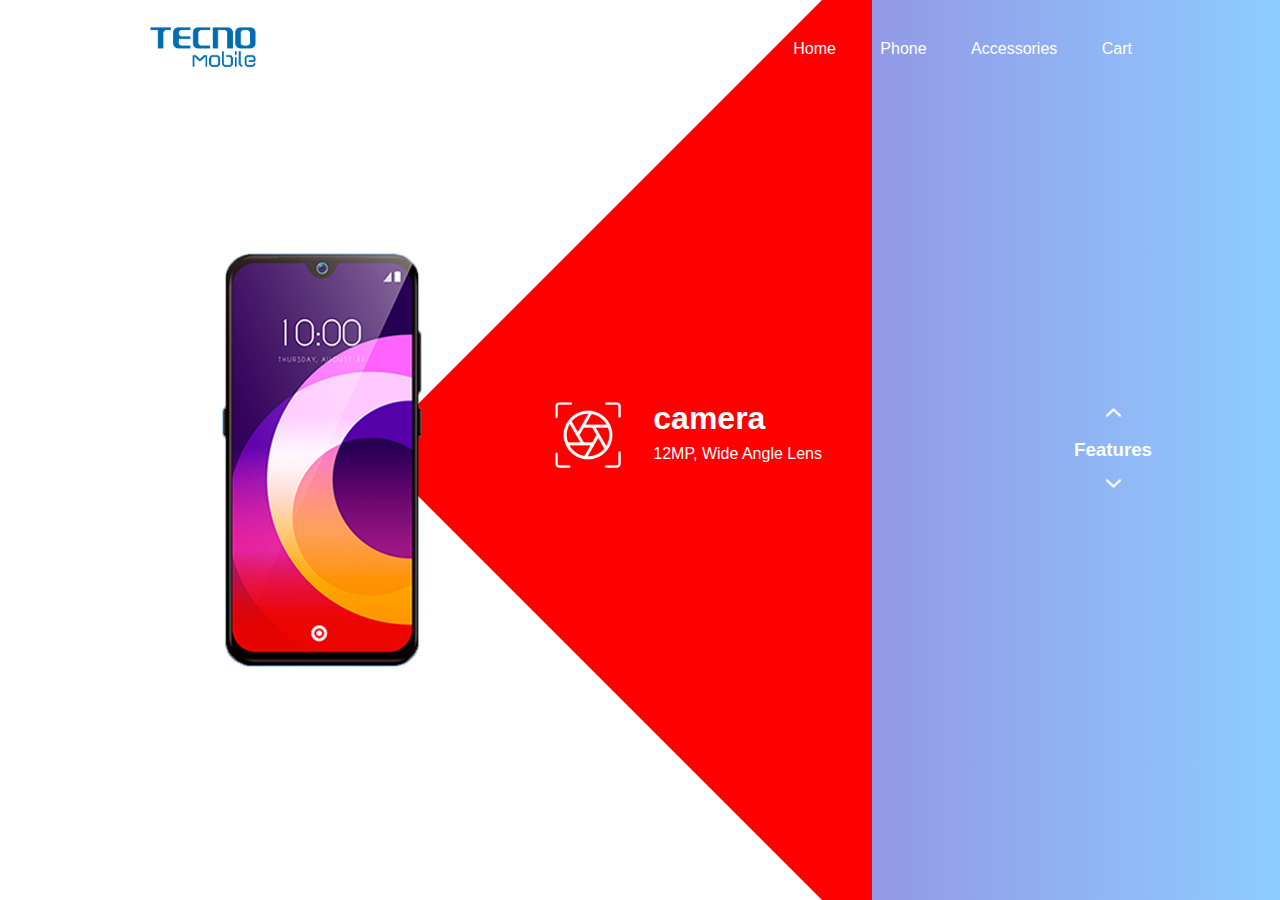
==== index.html @ c77ff3cb "smart-phone added file demo" ====
<!DOCTYPE html>
<html lang="en">
<head>
    <meta charset="UTF-8">
    <meta http-equiv="X-UA-Compatible" content="IE=edge">
    <meta name="viewport" content="width=device-width, initial-scale=1.0">
    <title>Smart phone</title>
    <link rel="stylesheet" href="style/style.css">
</head>
<body>

    <div class="main">
        <nav>
            <div class="logo">
                <img src="images/techno no bg.png">
            </div>
            <div class="nav-links">
                <ul>
                    <li><a href="#">Home</a></li>
                    <li><a href="#">Phone</a></li>
                    <li><a href="#">Accessories</a></li>
                    <li><a href="#">Cart</a></li>
                </ul>
            </div>
        </nav>
        <div class="information">
            <div class="overlay"></div>
            <img src="images/mobile.png" class="mobile">
            <div id="circle">
                <div class="feature one">
                    <img src="images/camera.png">
                    <div>
                        <h1>camera</h1>
                        <p>12MP, Wide Angle Lens</p>
                    </div>
                </div>
                <div class="feature two">
                    <img src="images/processor.png">
                    <div>
                        <h1>processor</h1>
                        <p>Snapdragon Octa-core 11nm</p>
                    </div>
                </div>
                <div class="feature three">
                    <img src="images/display.png">
                    <div>
                        <h1>Display</h1>
                        <p>6.5" Mini-Drop Fullscreen</p>
                    </div>
                </div>
                <div class="feature four">
                    <img src="images/battery.png">
                    <div>
                        <h1>Battery</h1>
                        <p>5000mAh, 720Hrs Standby</p>
                    </div>
                </div>
            </div>
        </div>
    </div>
    <div class="controls">
        <img src="images/arrow.png" id="upBtn">
        <h3>Features</h3>
        <img src="images/arrow.png" id="downBtn">
    </div>
    

<script src="app.js"></script>


</body>
</html>
---- style/style.css ----
* {
  margin: 0;
  padding: 0;
  font-family: sans-serif;
}
.main {
  width: 100%;
  height: 100vh;
  position: relative;
  overflow: hidden;
  background: linear-gradient(to right, #9c27b0, #8ecdff);
}
nav {
  width: 80%;
  position: sticky;
  margin: 20px auto;
  z-index: 1;
  display: flex;
  align-items: center;
}
.logo {
  flex-basis: 20%;
}
.logo img {
  width: 150px;
}
.nav-links {
  flex: 1;
  text-align: right;
}
.nav-links ul li {
  list-style: none;
  display: inline-block;
  margin: 0 20px;
}
.nav-links ul li a {
  color: white;
  text-decoration: none;
}

.information {
  width: 1000px;
  height: 1000px;
  position: absolute;
  top: 50%;
  left: -10%;
  transform: translateY(-50%);
}
#circle {
  width: 1000px;
  height: 1000px;
  position: absolute;
  top: 0;
  left: 0;
  border-radius: 50%;
  transform: rotate(0deg);
  transition: 1s;
}

.feature img {
  width: 70px;
}
.feature {
  position: absolute;
  display: flex;
  color: #fff;
}
.feature div {
  margin-left: 30px;
}
.feature div p {
  margin-top: 8px;
}

.one {
  top: 450px;
  right: 50px;
}
.two {
  top: 220px;
  left: 350px;
  transform: rotate(-90deg);
}
.three {
  bottom: 450px;
  left: 50px;
  transform: rotate(-180deg);
}
.four {
  bottom: 210px;
  right: 430px;
  transform: rotate(-270deg);
}
.mobile {
  width: 200px;
  position: absolute;
  top: 51%;
  left: 35%;
  transform: translateY(-50%);
  z-index: 1;
}
.controls {
  position: absolute;
  right: 10%;
  top: 50%;
  transform: translateY(-50%);
  text-align: center;
}
.controls h3 {
  margin: 15px 0;
  color: #fff;
}
#upBtn {
  width: 15px;
  cursor: pointer;
}

#downBtn {
  width: 15px;
  cursor: pointer;
  transform: rotate(180deg);
}

.overlay {
  width: 0;
  height: 0;
  border-top: 500px solid #fff;
  border-right: 500px solid red;
  border-bottom: 500px solid #fff;
  border-left: 500px solid #fff;
  position: absolute;
  left: 0;
  top: 0;
}
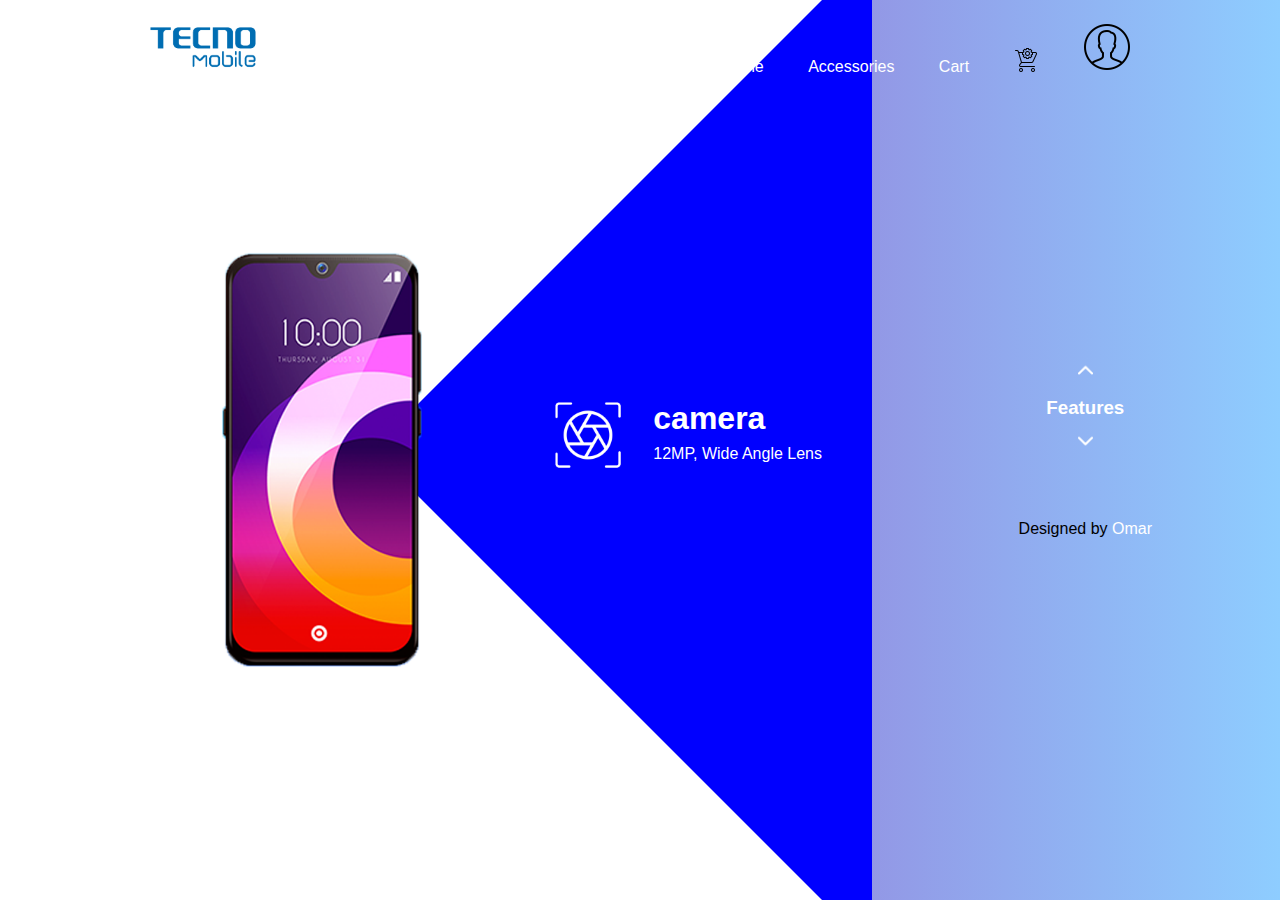
==== commit b5027d9f: "cart and user-profile" ====
--- a/index.html
+++ b/index.html
@@ -4,6 +4,8 @@
     <meta charset="UTF-8">
     <meta http-equiv="X-UA-Compatible" content="IE=edge">
     <meta name="viewport" content="width=device-width, initial-scale=1.0">
+    <link rel="stylesheet" href="https://cdnjs.cloudflare.com/ajax/libs/font-awesome/5.13.1/css/all.min.css">
+    <link rel="stylesheet" type="text/css" href="https://stackpath.bootstrapcdn.com/font-awesome/4.7.0/css/font-awesome.min.css">
     <title>Smart phone</title>
     <link rel="stylesheet" href="style/style.css">
 </head>
@@ -16,10 +18,13 @@
             </div>
             <div class="nav-links">
                 <ul>
-                    <li><a href="#">Home</a></li>
+                    <li><a href="index.html">Home</a></li>
                     <li><a href="#">Phone</a></li>
                     <li><a href="#">Accessories</a></li>
                     <li><a href="#">Cart</a></li>
+                    <li><a href="#"><img src="images/icons8-cart-24.png"></a></li>
+                    <li><a href="#"><img src="images/icons8-male-user-50.png" id="user-profile"></a></li>
+                    
                 </ul>
             </div>
         </nav>
@@ -62,6 +67,10 @@
         <img src="images/arrow.png" id="upBtn">
         <h3>Features</h3>
         <img src="images/arrow.png" id="downBtn">
+        <div class="footer">
+            
+            <p>Designed by <a href="https://nyirurugoomar.github.io/Personal-blog/">Omar</a></p>
+        </div>
     </div>
     
 
--- a/style/style.css
+++ b/style/style.css
@@ -125,10 +125,18 @@
   width: 0;
   height: 0;
   border-top: 500px solid #fff;
-  border-right: 500px solid red;
+  border-right: 500px solid blue;
   border-bottom: 500px solid #fff;
   border-left: 500px solid #fff;
   position: absolute;
   left: 0;
   top: 0;
 }
+.footer {
+  text-align: center;
+  margin-top: 50%;
+}
+.footer p a {
+  text-decoration: none;
+  color: white;
+}
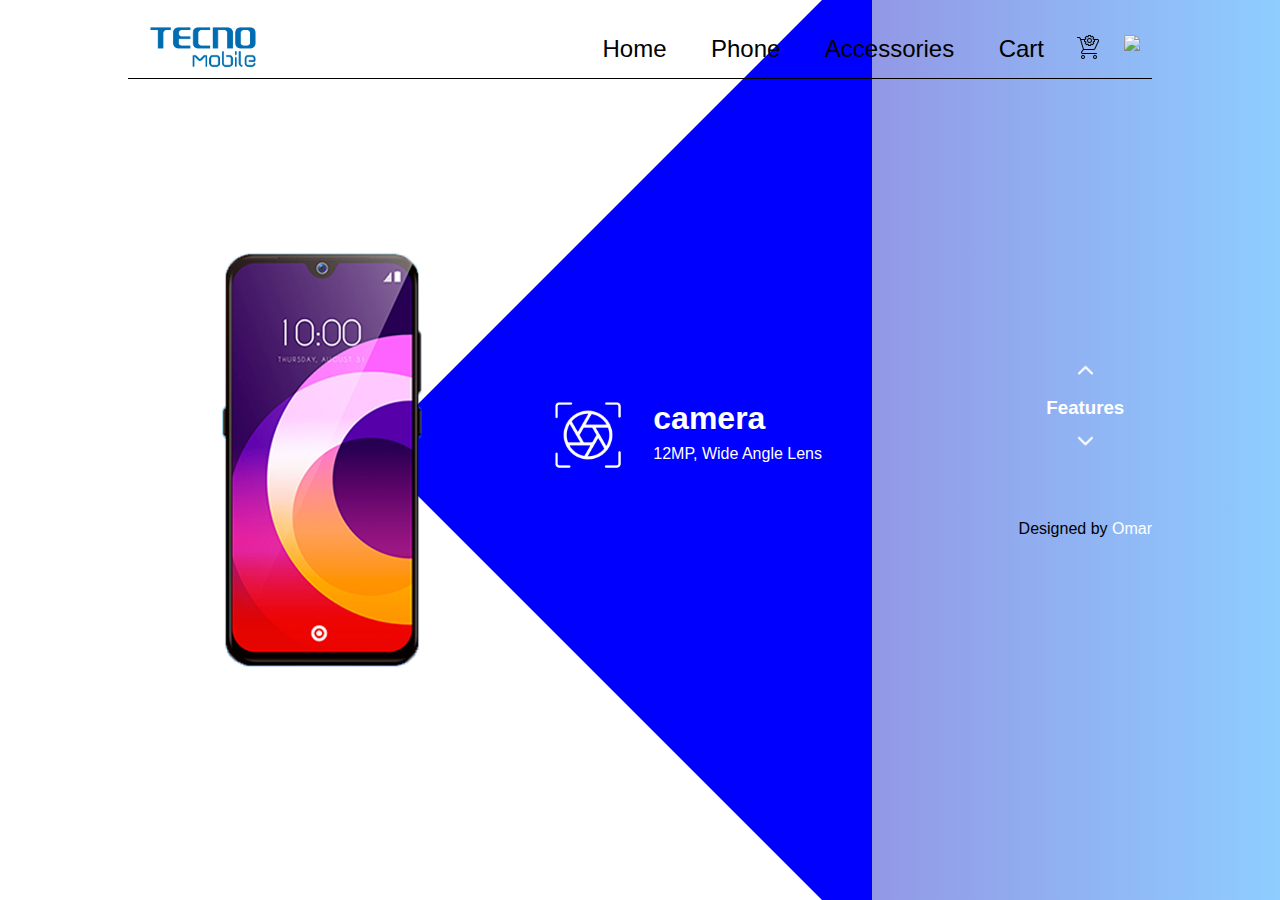
==== commit 53f30db3: "phone page" ====
--- a/index.html
+++ b/index.html
@@ -19,14 +19,19 @@
             <div class="nav-links">
                 <ul>
                     <li><a href="index.html">Home</a></li>
-                    <li><a href="#">Phone</a></li>
+                    <li><a href="phone.html">Phone</a></li>
                     <li><a href="#">Accessories</a></li>
                     <li><a href="#">Cart</a></li>
-                    <li><a href="#"><img src="images/icons8-cart-24.png"></a></li>
-                    <li><a href="#"><img src="images/icons8-male-user-50.png" id="user-profile"></a></li>
+                    
                     
                 </ul>
+                
             </div>
+            <div class="log-cart">
+                <li><a href="#"><img src="images/icons8-cart-24.png"></a></li>
+                <li><a href="#"><img src="https://img.icons8.com/ios/30/000000/user-male-circle.png"></a></li>
+            </div>
+            
         </nav>
         <div class="information">
             <div class="overlay"></div>
--- a/style/style.css
+++ b/style/style.css
@@ -11,6 +11,7 @@
   background: linear-gradient(to right, #9c27b0, #8ecdff);
 }
 nav {
+  border-bottom: 1px solid black;
   width: 80%;
   position: sticky;
   margin: 20px auto;
@@ -34,10 +35,22 @@
   margin: 0 20px;
 }
 .nav-links ul li a {
-  color: white;
+  font-size: 1.5rem;
+  color: black;
   text-decoration: none;
 }
+ul li a:hover {
+  border-bottom: 7px solid blue;
+}
 
+.log-cart {
+  display: flex;
+  text-decoration: none;
+  list-style: none;
+}
+.log-cart li a {
+  margin: 12px;
+}
 .information {
   width: 1000px;
   height: 1000px;
@@ -140,3 +153,29 @@
   text-decoration: none;
   color: white;
 }
+.phone-shop {
+  display: flex;
+  justify-content: space-between;
+  margin-bottom: 30px;
+  margin: 5px 10%;
+}
+.phone-shop img {
+  height: 400px;
+}
+.phone-detail {
+  margin: 10px 30px;
+  background: #ecf0f1;
+  padding: 40px;
+  text-align: center;
+  border-bottom: 7px solid black;
+  width: 20%;
+  margin-top: 20px;
+}
+.phone-detail :hover {
+  padding: 50px;
+  transition: 0.5s;
+}
+.phone-specification {
+  font-size: 1rem;
+  font-weight: bold;
+}
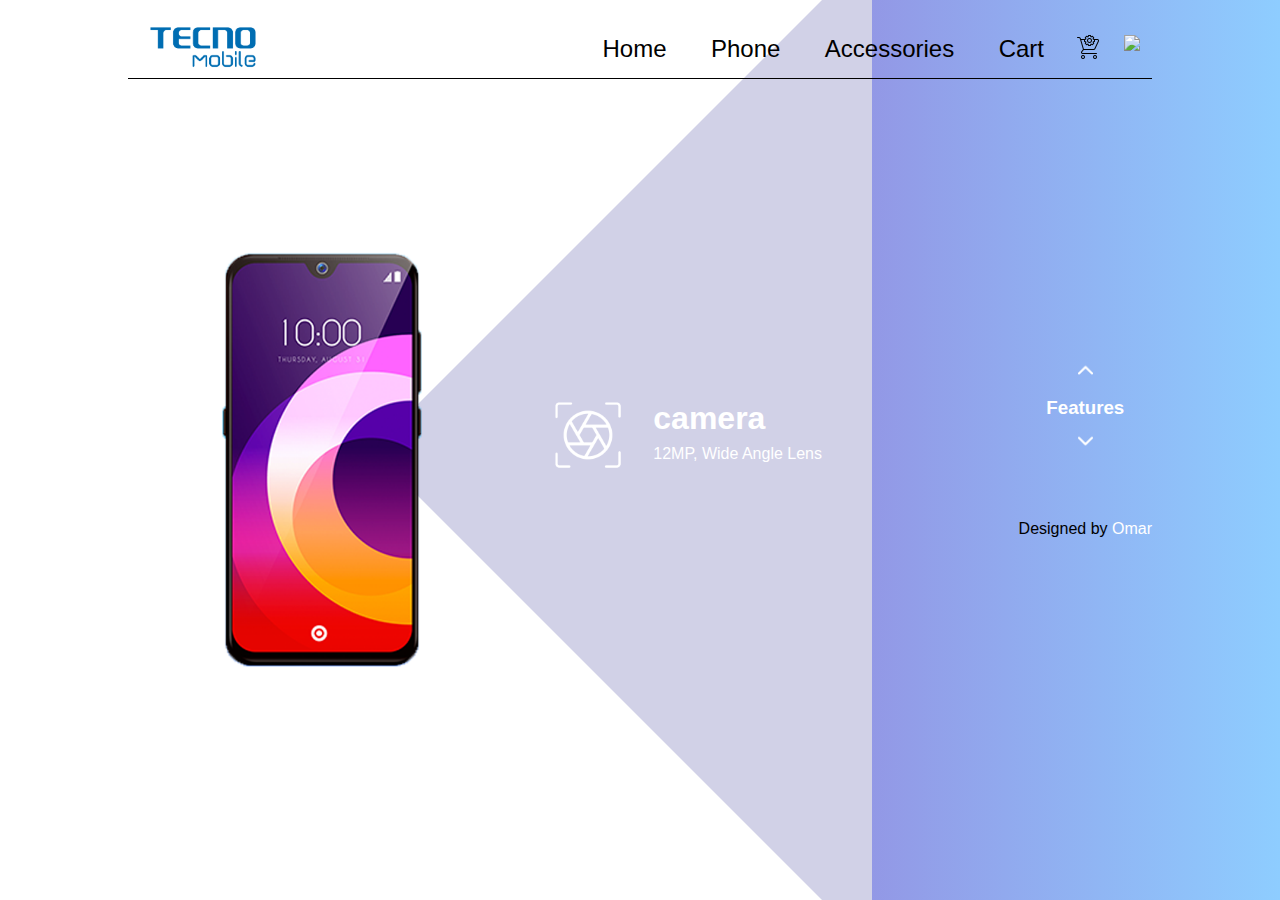
==== commit f473dbf4: "adding cart and view to phone page" ====
--- a/index.html
+++ b/index.html
@@ -8,6 +8,7 @@
     <link rel="stylesheet" type="text/css" href="https://stackpath.bootstrapcdn.com/font-awesome/4.7.0/css/font-awesome.min.css">
     <title>Smart phone</title>
     <link rel="stylesheet" href="style/style.css">
+    <link rel="icon" href="images/techno no bg.png">
 </head>
 <body>
 
@@ -26,7 +27,7 @@
                     
                 </ul>
                 
-            </div>
+             </div>
             <div class="log-cart">
                 <li><a href="#"><img src="images/icons8-cart-24.png"></a></li>
                 <li><a href="#"><img src="https://img.icons8.com/ios/30/000000/user-male-circle.png"></a></li>
--- a/style/style.css
+++ b/style/style.css
@@ -138,7 +138,7 @@
   width: 0;
   height: 0;
   border-top: 500px solid #fff;
-  border-right: 500px solid blue;
+  border-right: 500px solid rgb(209, 209, 231);
   border-bottom: 500px solid #fff;
   border-left: 500px solid #fff;
   position: absolute;
@@ -157,7 +157,6 @@
   display: flex;
   justify-content: space-between;
   margin-bottom: 30px;
-  margin: 5px 10%;
 }
 .phone-shop img {
   height: 400px;
@@ -165,17 +164,33 @@
 .phone-detail {
   margin: 10px 30px;
   background: #ecf0f1;
+  text-align: center;
   padding: 40px;
   text-align: center;
   border-bottom: 7px solid black;
   width: 20%;
   margin-top: 20px;
 }
-.phone-detail :hover {
-  padding: 50px;
+/* .phone-detail :hover {
+  padding: 30px;
   transition: 0.5s;
-}
+} */
 .phone-specification {
   font-size: 1rem;
   font-weight: bold;
 }
+.cart-buy img {
+  display: inline-block;
+  margin-top: 40px;
+  width: 40px;
+  height: 40px;
+  margin: 40px 40px;
+  color: white;
+}
+.cart-buy a :hover {
+  border: 0.1px solid;
+  border-width: 4px;
+}
+.container-phone {
+  margin-top: 6%;
+}
